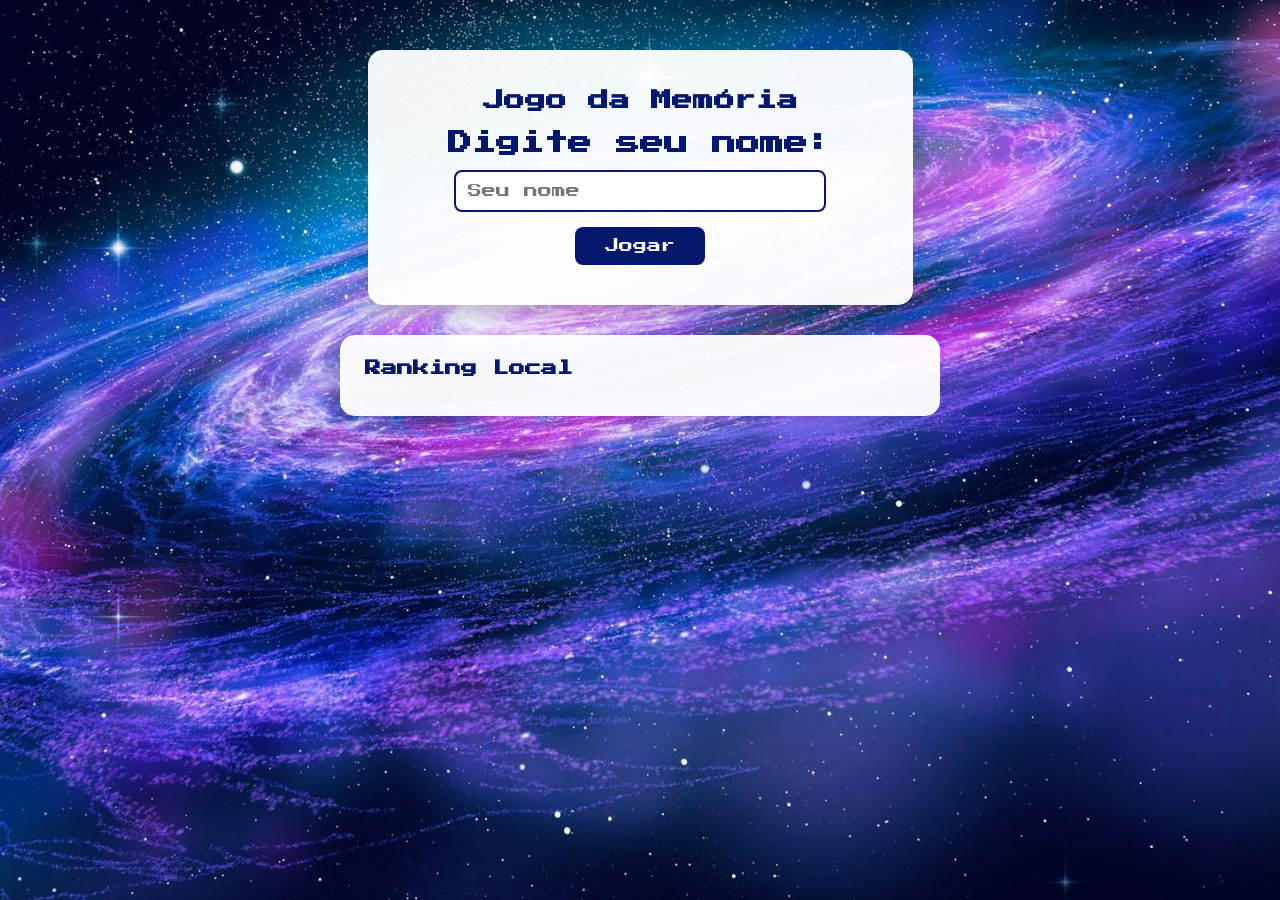
==== index.html @ 74b91667 "Update index.html" ====
<!DOCTYPE html>
<html lang="pt-BR">
<head>
  <meta charset="UTF-8" />
  <meta name="viewport" content="width=device-width, initial-scale=1.0" />
  <title>Jogo da Memória - Elementos Químicos</title>
  <link rel="shortcut icon" href="./images/brain.png" type="image/x-icon" />
  <link href="https://fonts.googleapis.com/css2?family=Press+Start+2P&display=swap" rel="stylesheet" />
  <style>
    * {
      margin: 0;
      padding: 0;
      box-sizing: border-box;
      font-family: 'Press Start 2P', cursive;
    }

    body {
      background: url('./images/bg.jpeg') no-repeat center center fixed;
      background-size: cover;
      display: flex;
      flex-direction: column;
      align-items: center;
      min-height: 100vh;
      color: #05186d;
      padding-bottom: 40px;
    }

    .start-screen {
      background: rgba(255, 255, 255, 0.95);
      padding: 40px;
      border-radius: 15px;
      text-align: center;
      box-shadow: 0 8px 20px rgba(0, 0, 0, 0.2);
      margin-top: 50px;
      animation: fadeIn 1s ease-in-out;
    }

    .start-screen h1 {
      font-size: 1.3em;
      margin-bottom: 20px;
    }

    .start-screen input {
      padding: 12px;
      font-size: 14px;
      border-radius: 8px;
      border: 2px solid #05186d;
      width: 80%;
      margin: 15px 0;
      outline: none;
    }

    .start-screen button {
      padding: 12px 30px;
      font-size: 14px;
      background-color: #05186d;
      color: white;
      border: none;
      border-radius: 8px;
      cursor: pointer;
      transition: 0.3s;
    }

    .start-screen button:hover {
      background-color: #0d2fa3;
    }

    @keyframes fadeIn {
      from { opacity: 0; transform: translateY(-20px); }
      to { opacity: 1; transform: translateY(0); }
    }

    main {
      display: none;
      flex-direction: column;
      align-items: center;
      width: 100%;
      padding: 20px;
    }

    header {
      background: rgba(255, 255, 255, 0.8);
      padding: 20px;
      margin-bottom: 20px;
      border-radius: 10px;
      display: flex;
      justify-content: space-around;
      width: 90%;
      max-width: 800px;
      font-size: 0.8em;
    }

    .game-panel {
      margin-bottom: 20px;
    }

    .game-panel button {
      padding: 10px 20px;
      font-size: 12px;
      background: #05186d;
      color: white;
      border: none;
      border-radius: 8px;
      cursor: pointer;
    }

    .grid {
      display: grid;
      grid-template-columns: repeat(auto-fit, minmax(100px, 1fr));
      gap: 15px;
      width: 90%;
      max-width: 800px;
    }

    .card {
      aspect-ratio: 3 / 4;
      border-radius: 10px;
      position: relative;
      transform-style: preserve-3d;
      transition: 0.5s;
      cursor: pointer;
    }

    .face {
      position: absolute;
      width: 100%;
      height: 100%;
      background-size: cover;
      background-position: center;
      border: 3px solid #05186d;
      border-radius: 10px;
      backface-visibility: hidden;
    }

    .front {
      transform: rotateY(180deg);
    }

    .back {
      background-image: url('./images/back.png');
    }

    .reveal-card {
      transform: rotateY(180deg);
    }

    .disabled-card {
      filter: grayscale(1);
      opacity: 0.4;
    }

    .card.shuffle-effect {
      animation: shuffle-spin 0.6s ease-in-out;
    }

    @keyframes shuffle-spin {
      0% { transform: rotateY(0deg); }
      50% { transform: rotateY(180deg); }
      100% { transform: rotateY(0deg); }
    }

    .ranking {
      margin-top: 30px;
      background: rgba(255, 255, 255, 0.95);
      padding: 25px;
      border-radius: 15px;
      width: 90%;
      max-width: 600px;
      box-shadow: 0 6px 18px rgba(0, 0, 0, 0.1);
    }

    .ranking h2 {
      font-size: 1em;
      margin-bottom: 15px;
      color: #05186d;
    }

    .ranking ul {
      list-style: none;
      padding: 0;
    }

    .ranking li {
      margin-bottom: 10px;
      padding: 10px;
      background-color: #e6f0ff;
      border-radius: 8px;
      font-size: 0.8em;
      display: flex;
      justify-content: space-between;
    }

    .ranking li:nth-child(1)::before {
      content: "🥇 ";
    }

    .ranking li:nth-child(2)::before {
      content: "🥈 ";
    }

    .ranking li:nth-child(3)::before {
      content: "🥉 ";
    }
  </style>
</head>
<body>
  <div class="start-screen">
    <h1>Jogo da Memória</h1>
    <h2>Digite seu nome:</h2>
    <input type="text" class="input-name" placeholder="Seu nome" />
    <button class="start-button">Jogar</button>
  </div>

  <main>
    <header>
      <span class="player">Jogador</span>
      <span>Tempo: <span class="timer">0</span>s</span>
      <span>Tentativas: <span class="attempts">0</span></span>
    </header>

    <div class="game-panel">
      <button id="music-toggle-btn">Ligar Música</button>
      <audio id="background-music" loop>
        <source src="./sounds/bg.mp3" type="audio/mpeg" />
      </audio>
    </div>

    <section class="grid"></section>
  </main>

  <section class="ranking">
    <h2>Ranking Local</h2>
    <ul id="ranking-list"></ul>
  </section>

  <script>
    const startScreen = document.querySelector('.start-screen');
    const startButton = document.querySelector('.start-button');
    const inputName = document.querySelector('.input-name');
    const main = document.querySelector('main');
    const spanPlayer = document.querySelector('.player');
    const timer = document.querySelector('.timer');
    const attempts = document.querySelector('.attempts');
    const grid = document.querySelector('.grid');
    const rankingList = document.getElementById('ranking-list');

    const soundStart = new Audio('./sounds/start.mp3');
    const soundFlip = new Audio('./sounds/flip.mp3');
    const soundMatch = new Audio('./sounds/match.mp3');
    const soundMismatch = new Audio('./sounds/mismatch.mp3');
    const soundWin = new Audio('./sounds/win.mp3');

    const musicToggleButton = document.getElementById('music-toggle-btn');
    const backgroundMusic = document.getElementById('background-music');
    let isMusicOn = false;

    const pairs = [
      { id: 'ouro', pair: ['ouro', 'ouro2'] },
      { id: 'ferro', pair: ['ferro', 'ferro2'] },
      { id: 'cesio', pair: ['cesio', 'cesio2'] },
      { id: 'litio', pair: ['litio', 'litio2'] },
      { id: 'hidrogenio', pair: ['hidrogenio', 'hidrogenio2'] },
      { id: 'sodio', pair: ['sodio', 'sodio2'] },
      { id: 'uranio', pair: ['uranio', 'uranio2'] },
      { id: 'aluminio', pair: ['aluminio', 'aluminio2'] },
      { id: 'galio', pair: ['galio', 'galio2'] },
      { id: 'boro', pair: ['boro', 'boro2'] }
    ];

    const charactersList = pairs.flatMap(p => p.pair);
    const getBaseId = (name) => name.replace(/[0-9]/g, '');

    let firstCard = '';
    let secondCard = '';
    let loop;
    let attemptCount = 0;
    let playerName = '';
    let playerTime = 0;

    const createElement = (tag, className) => {
      const element = document.createElement(tag);
      element.className = className;
      return element;
    };

    const checkEndGame = () => {
      const disabledCards = document.querySelectorAll('.disabled-card');
      if (disabledCards.length === charactersList.length) {
        clearInterval(loop);
        soundWin.play();
        setTimeout(() => {
          const again = confirm(`Parabéns, ${spanPlayer.innerHTML}! Seu tempo foi de ${timer.innerHTML} segundos e você fez ${attemptCount} tentativas.\nDeseja jogar novamente?`);
          if (again) location.reload();
        }, 500);
        saveToRanking();
      }
    };

    const checkCards = () => {
      const firstCharacter = getBaseId(firstCard.getAttribute('data-character'));
      const secondCharacter = getBaseId(secondCard.getAttribute('data-character'));

      if (firstCharacter === secondCharacter) {
        soundMatch.play();
        firstCard.firstChild.classList.add('disabled-card');
        secondCard.firstChild.classList.add('disabled-card');
        firstCard = '';
        secondCard = '';
        checkEndGame();
      } else {
        soundMismatch.play();
        setTimeout(() => {
          firstCard.classList.remove('reveal-card');
          secondCard.classList.remove('reveal-card');
          firstCard = '';
          secondCard = '';
        }, 600);
      }
    };

    const revealCard = ({ target }) => {
      if (target.parentNode.classList.contains('reveal-card') || secondCard) return;
      target.parentNode.classList.add('reveal-card');
      soundFlip.play();

      if (!firstCard) {
        firstCard = target.parentNode;
      } else {
        secondCard = target.parentNode;
        checkCards();
      }

      attemptCount++;
      attempts.innerHTML = attemptCount;
    };

    const createCard = (character) => {
      const card = createElement('div', 'card');
      const front = createElement('div', 'face front');
      const back = createElement('div', 'face back');

      front.style.backgroundImage = `url('./images/${character}.png')`;

      card.appendChild(front);
      card.appendChild(back);

      card.setAttribute('data-character', character);
      card.addEventListener('click', revealCard);

      return card;
    };

    const loadGame = () => {
      const shuffled = charactersList.sort(() => Math.random() - 0.5);
      grid.innerHTML = '';

      shuffled.forEach(character => {
        const card = createCard(character);
        grid.appendChild(card);
      });

      const allCards = document.querySelectorAll('.card');
      allCards.forEach(card => card.classList.add('reveal-card'));

      setTimeout(() => {
        allCards.forEach(card => card.classList.remove('reveal-card'));

        setTimeout(() => {
          allCards.forEach((card, index) => {
            setTimeout(() => {
              card.classList.add('shuffle-effect');
              setTimeout(() => card.classList.remove('shuffle-effect'), 600);
            }, index * 20);
          });
        }, 300);

      }, 1450);
    };

    const startTimer = () => {
      let time = 0;
      loop = setInterval(() => {
        timer.innerHTML = ++time;
        playerTime = time;
      }, 1000);
    };

    const loadRanking = () => {
      const ranking = JSON.parse(localStorage.getItem('ranking')) || [];
      const sorted = ranking.sort((a, b) => a.time - b.time);
      rankingList.innerHTML = sorted.map((player, index) => {
        const highlight = player.name === playerName ? 'style="background:#d6ffd6;"' : '';
        return `<li ${highlight}>${index + 1}. ${player.name} - ${player.time}s</li>`;
      }).join('');
    };

    const saveToRanking = () => {
      const ranking = JSON.parse(localStorage.getItem('ranking')) || [];
      ranking.push({ name: playerName, time: playerTime });
      localStorage.setItem('ranking', JSON.stringify(ranking));
      loadRanking();
    };

    startButton.addEventListener('click', () => {
      playerName = inputName.value.trim();
      if (!playerName) return alert("Digite seu nome!");
      spanPlayer.innerHTML = playerName;
      startScreen.style.display = 'none';
      main.style.display = 'flex';
      soundStart.play();
      startTimer();
      loadGame();
    });

    musicToggleButton.addEventListener('click', () => {
      if (isMusicOn) {
        backgroundMusic.pause();
        musicToggleButton.textContent = 'Ligar Música';
      } else {
        backgroundMusic.play();
        musicToggleButton.textContent = 'Desligar Música';
      }
      isMusicOn = !isMusicOn;
    });

    window.addEventListener('load', loadRanking);
  </script>
</body>
</html>
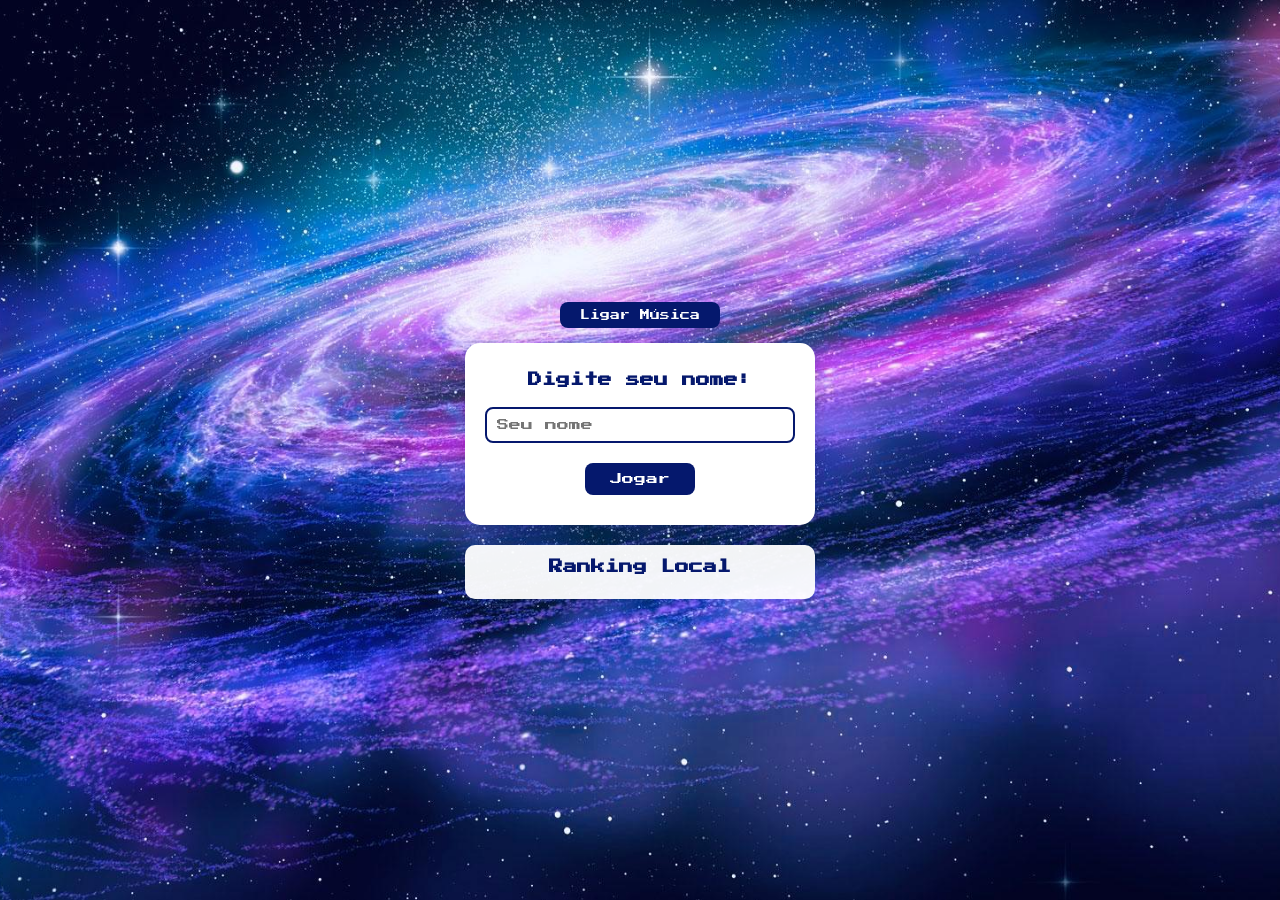
==== commit dc7a4b35: "Update index.html" ====
--- a/index.html
+++ b/index.html
@@ -4,7 +4,7 @@
   <meta charset="UTF-8" />
   <meta name="viewport" content="width=device-width, initial-scale=1.0" />
   <title>Jogo da Memória - Elementos Químicos</title>
-  <link rel="shortcut icon" href="./images/brain.png" type="image/x-icon" />
+  <link rel="shortcut icon" href="./images/brain.png" type="image/x-icon">
   <link href="https://fonts.googleapis.com/css2?family=Press+Start+2P&display=swap" rel="stylesheet" />
   <style>
     * {
@@ -15,59 +15,55 @@
     }
 
     body {
-      background: url('./images/bg.jpeg') no-repeat center center fixed;
+      background-image: url('./images/bg.jpeg');
       background-size: cover;
+      background-position: center;
+      min-height: 100vh;
       display: flex;
+      align-items: center;
+      justify-content: center;
       flex-direction: column;
-      align-items: center;
-      min-height: 100vh;
-      color: #05186d;
-      padding-bottom: 40px;
+      padding: 20px;
     }
 
     .start-screen {
-      background: rgba(255, 255, 255, 0.95);
-      padding: 40px;
+      background: #fff;
+      padding: 30px 20px;
       border-radius: 15px;
       text-align: center;
-      box-shadow: 0 8px 20px rgba(0, 0, 0, 0.2);
-      margin-top: 50px;
-      animation: fadeIn 1s ease-in-out;
-    }
-
-    .start-screen h1 {
-      font-size: 1.3em;
+      box-shadow: 0 6px 18px rgba(0, 0, 0, 0.15);
+      width: 100%;
+      max-width: 350px;
+    }
+
+    .start-screen h2 {
       margin-bottom: 20px;
+      font-size: 14px;
+      color: #05186d;
     }
 
     .start-screen input {
-      padding: 12px;
-      font-size: 14px;
+      padding: 10px;
+      font-size: 12px;
       border-radius: 8px;
       border: 2px solid #05186d;
-      width: 80%;
-      margin: 15px 0;
-      outline: none;
+      width: 100%;
+      margin-bottom: 20px;
     }
 
     .start-screen button {
-      padding: 12px 30px;
-      font-size: 14px;
+      padding: 10px 25px;
+      font-size: 12px;
+      border-radius: 8px;
       background-color: #05186d;
       color: white;
       border: none;
-      border-radius: 8px;
       cursor: pointer;
       transition: 0.3s;
     }
 
     .start-screen button:hover {
       background-color: #0d2fa3;
-    }
-
-    @keyframes fadeIn {
-      from { opacity: 0; transform: translateY(-20px); }
-      to { opacity: 1; transform: translateY(0); }
     }
 
     main {
@@ -75,137 +71,126 @@
       flex-direction: column;
       align-items: center;
       width: 100%;
-      padding: 20px;
     }
 
     header {
-      background: rgba(255, 255, 255, 0.8);
-      padding: 20px;
-      margin-bottom: 20px;
+      display: flex;
+      justify-content: space-between;
+      background-color: rgba(255, 255, 255, 0.85);
+      font-size: 10px;
+      width: 100%;
+      max-width: 350px;
+      padding: 15px;
+      margin-bottom: 10px;
+      border-radius: 8px;
+    }
+
+    .grid {
+      display: grid;
+      grid-template-columns: repeat(3, 1fr);
+      gap: 10px;
+      max-width: 350px;
+      width: 100%;
+    }
+
+    .card {
+      width: 100%;
+      aspect-ratio: 3 / 4;
+      position: relative;
+      transform-style: preserve-3d;
+      transition: transform 0.4s ease;
+    }
+
+    .face {
+      width: 100%;
+      height: 100%;
+      position: absolute;
+      background-size: cover;
+      background-position: center;
+      border: 4px solid #05186d;
+      border-radius: 5px;
+    }
+
+    .front {
+      transform: rotateY(180deg);
+    }
+
+    .back {
+      background-image: url('./images/back.png');
+      backface-visibility: hidden;
+    }
+
+    .reveal-card {
+      transform: rotateY(180deg);
+    }
+
+    .disabled-card {
+      filter: grayscale(1);
+      opacity: 0.4;
+    }
+
+    .ranking {
+      background: rgba(255, 255, 255, 0.95);
+      padding: 15px;
       border-radius: 10px;
+      margin-top: 20px;
+      max-width: 350px;
+      width: 100%;
+    }
+
+    .ranking h2 {
+      font-size: 14px;
+      color: #05186d;
+      margin-bottom: 10px;
+      text-align: center;
+    }
+
+    .ranking ul {
+      list-style: none;
+      padding: 0;
+      font-size: 10px;
+    }
+
+    .ranking li {
+      padding: 5px 10px;
+      margin-bottom: 5px;
+      background: #e6f0ff;
+      border-radius: 6px;
       display: flex;
-      justify-content: space-around;
-      width: 90%;
-      max-width: 800px;
-      font-size: 0.8em;
-    }
-
-    .game-panel {
-      margin-bottom: 20px;
-    }
-
-    .game-panel button {
-      padding: 10px 20px;
-      font-size: 12px;
+      justify-content: space-between;
+    }
+
+    .ranking li:nth-child(1)::before {
+      content: "🥇 ";
+    }
+
+    .ranking li:nth-child(2)::before {
+      content: "🥈 ";
+    }
+
+    .ranking li:nth-child(3)::before {
+      content: "🥉 ";
+    }
+
+    #music-toggle-btn {
+      margin-bottom: 15px;
+      font-size: 10px;
+      padding: 8px 20px;
+      border-radius: 8px;
       background: #05186d;
       color: white;
       border: none;
-      border-radius: 8px;
       cursor: pointer;
-    }
-
-    .grid {
-      display: grid;
-      grid-template-columns: repeat(auto-fit, minmax(100px, 1fr));
-      gap: 15px;
-      width: 90%;
-      max-width: 800px;
-    }
-
-    .card {
-      aspect-ratio: 3 / 4;
-      border-radius: 10px;
-      position: relative;
-      transform-style: preserve-3d;
-      transition: 0.5s;
-      cursor: pointer;
-    }
-
-    .face {
-      position: absolute;
-      width: 100%;
-      height: 100%;
-      background-size: cover;
-      background-position: center;
-      border: 3px solid #05186d;
-      border-radius: 10px;
-      backface-visibility: hidden;
-    }
-
-    .front {
-      transform: rotateY(180deg);
-    }
-
-    .back {
-      background-image: url('./images/back.png');
-    }
-
-    .reveal-card {
-      transform: rotateY(180deg);
-    }
-
-    .disabled-card {
-      filter: grayscale(1);
-      opacity: 0.4;
-    }
-
-    .card.shuffle-effect {
-      animation: shuffle-spin 0.6s ease-in-out;
-    }
-
-    @keyframes shuffle-spin {
-      0% { transform: rotateY(0deg); }
-      50% { transform: rotateY(180deg); }
-      100% { transform: rotateY(0deg); }
-    }
-
-    .ranking {
-      margin-top: 30px;
-      background: rgba(255, 255, 255, 0.95);
-      padding: 25px;
-      border-radius: 15px;
-      width: 90%;
-      max-width: 600px;
-      box-shadow: 0 6px 18px rgba(0, 0, 0, 0.1);
-    }
-
-    .ranking h2 {
-      font-size: 1em;
-      margin-bottom: 15px;
-      color: #05186d;
-    }
-
-    .ranking ul {
-      list-style: none;
-      padding: 0;
-    }
-
-    .ranking li {
-      margin-bottom: 10px;
-      padding: 10px;
-      background-color: #e6f0ff;
-      border-radius: 8px;
-      font-size: 0.8em;
-      display: flex;
-      justify-content: space-between;
-    }
-
-    .ranking li:nth-child(1)::before {
-      content: "🥇 ";
-    }
-
-    .ranking li:nth-child(2)::before {
-      content: "🥈 ";
-    }
-
-    .ranking li:nth-child(3)::before {
-      content: "🥉 ";
     }
   </style>
 </head>
 <body>
+  <button id="music-toggle-btn">Ligar Música</button>
+  <audio id="background-music" loop>
+    <source src="Antoine Dufour - Talk (Coldplay).mp3" type="audio/mpeg">
+  </audio>
+
   <div class="start-screen">
-    <h1>Jogo da Memória</h1>
     <h2>Digite seu nome:</h2>
     <input type="text" class="input-name" placeholder="Seu nome" />
     <button class="start-button">Jogar</button>
@@ -217,21 +202,13 @@
       <span>Tempo: <span class="timer">0</span>s</span>
       <span>Tentativas: <span class="attempts">0</span></span>
     </header>
-
-    <div class="game-panel">
-      <button id="music-toggle-btn">Ligar Música</button>
-      <audio id="background-music" loop>
-        <source src="./sounds/bg.mp3" type="audio/mpeg" />
-      </audio>
-    </div>
-
-    <section class="grid"></section>
+    <div class="grid"></div>
   </main>
 
-  <section class="ranking">
+  <div class="ranking">
     <h2>Ranking Local</h2>
     <ul id="ranking-list"></ul>
-  </section>
+  </div>
 
   <script>
     const startScreen = document.querySelector('.start-screen');
@@ -240,19 +217,9 @@
     const main = document.querySelector('main');
     const spanPlayer = document.querySelector('.player');
     const timer = document.querySelector('.timer');
+    const grid = document.querySelector('.grid');
     const attempts = document.querySelector('.attempts');
-    const grid = document.querySelector('.grid');
     const rankingList = document.getElementById('ranking-list');
-
-    const soundStart = new Audio('./sounds/start.mp3');
-    const soundFlip = new Audio('./sounds/flip.mp3');
-    const soundMatch = new Audio('./sounds/match.mp3');
-    const soundMismatch = new Audio('./sounds/mismatch.mp3');
-    const soundWin = new Audio('./sounds/win.mp3');
-
-    const musicToggleButton = document.getElementById('music-toggle-btn');
-    const backgroundMusic = document.getElementById('background-music');
-    let isMusicOn = false;
 
     const pairs = [
       { id: 'ouro', pair: ['ouro', 'ouro2'] },
@@ -277,6 +244,12 @@
     let playerName = '';
     let playerTime = 0;
 
+    const soundStart = new Audio('./sounds/start.mp3');
+    const soundFlip = new Audio('./sounds/flip.mp3');
+    const soundMatch = new Audio('./sounds/match.mp3');
+    const soundMismatch = new Audio('./sounds/mismatch.mp3');
+    const soundWin = new Audio('./sounds/win.mp3');
+
     const createElement = (tag, className) => {
       const element = document.createElement(tag);
       element.className = className;
@@ -289,7 +262,7 @@
         clearInterval(loop);
         soundWin.play();
         setTimeout(() => {
-          const again = confirm(`Parabéns, ${spanPlayer.innerHTML}! Seu tempo foi de ${timer.innerHTML} segundos e você fez ${attemptCount} tentativas.\nDeseja jogar novamente?`);
+          const again = confirm(`Parabéns, ${spanPlayer.innerHTML}! Tempo: ${timer.innerHTML}s | Tentativas: ${attemptCount}\nJogar novamente?`);
           if (again) location.reload();
         }, 500);
         saveToRanking();
@@ -322,14 +295,12 @@
       if (target.parentNode.classList.contains('reveal-card') || secondCard) return;
       target.parentNode.classList.add('reveal-card');
       soundFlip.play();
-
       if (!firstCard) {
         firstCard = target.parentNode;
       } else {
         secondCard = target.parentNode;
         checkCards();
       }
-
       attemptCount++;
       attempts.innerHTML = attemptCount;
     };
@@ -338,43 +309,18 @@
       const card = createElement('div', 'card');
       const front = createElement('div', 'face front');
       const back = createElement('div', 'face back');
-
       front.style.backgroundImage = `url('./images/${character}.png')`;
-
       card.appendChild(front);
       card.appendChild(back);
-
       card.setAttribute('data-character', character);
       card.addEventListener('click', revealCard);
-
       return card;
     };
 
     const loadGame = () => {
       const shuffled = charactersList.sort(() => Math.random() - 0.5);
       grid.innerHTML = '';
-
-      shuffled.forEach(character => {
-        const card = createCard(character);
-        grid.appendChild(card);
-      });
-
-      const allCards = document.querySelectorAll('.card');
-      allCards.forEach(card => card.classList.add('reveal-card'));
-
-      setTimeout(() => {
-        allCards.forEach(card => card.classList.remove('reveal-card'));
-
-        setTimeout(() => {
-          allCards.forEach((card, index) => {
-            setTimeout(() => {
-              card.classList.add('shuffle-effect');
-              setTimeout(() => card.classList.remove('shuffle-effect'), 600);
-            }, index * 20);
-          });
-        }, 300);
-
-      }, 1450);
+      shuffled.forEach(character => grid.appendChild(createCard(character)));
     };
 
     const startTimer = () => {
@@ -388,9 +334,9 @@
     const loadRanking = () => {
       const ranking = JSON.parse(localStorage.getItem('ranking')) || [];
       const sorted = ranking.sort((a, b) => a.time - b.time);
-      rankingList.innerHTML = sorted.map((player, index) => {
-        const highlight = player.name === playerName ? 'style="background:#d6ffd6;"' : '';
-        return `<li ${highlight}>${index + 1}. ${player.name} - ${player.time}s</li>`;
+      rankingList.innerHTML = sorted.map((p, i) => {
+        const highlight = p.name === playerName ? 'style="background:#d6ffd6;"' : '';
+        return `<li ${highlight}>${i + 1}. ${p.name} - ${p.time}s</li>`;
       }).join('');
     };
 
@@ -412,6 +358,10 @@
       loadGame();
     });
 
+    const musicToggleButton = document.getElementById('music-toggle-btn');
+    const backgroundMusic = document.getElementById('background-music');
+    let isMusicOn = false;
+
     musicToggleButton.addEventListener('click', () => {
       if (isMusicOn) {
         backgroundMusic.pause();
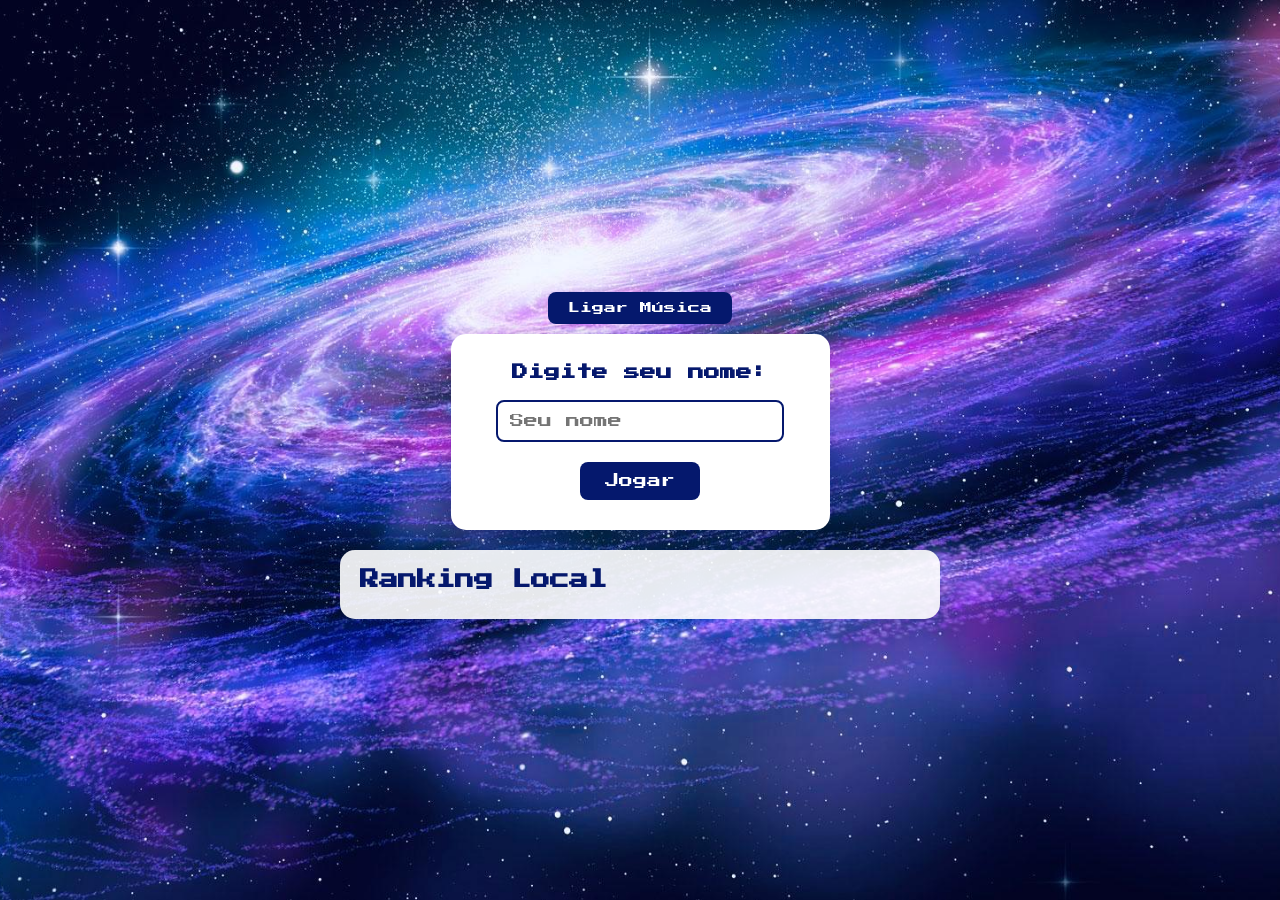
==== commit 15c2f307: "Update index.html" ====
--- a/index.html
+++ b/index.html
@@ -28,83 +28,83 @@
 
     .start-screen {
       background: #fff;
-      padding: 30px 20px;
+      padding: 30px;
       border-radius: 15px;
       text-align: center;
-      box-shadow: 0 6px 18px rgba(0, 0, 0, 0.15);
-      width: 100%;
-      max-width: 350px;
+      box-shadow: 0 8px 20px rgba(0, 0, 0, 0.2);
     }
 
     .start-screen h2 {
       margin-bottom: 20px;
+      font-size: 1em;
+      color: #05186d;
+    }
+
+    .start-screen input {
+      padding: 12px;
       font-size: 14px;
-      color: #05186d;
-    }
-
-    .start-screen input {
-      padding: 10px;
-      font-size: 12px;
       border-radius: 8px;
       border: 2px solid #05186d;
-      width: 100%;
+      width: 90%;
       margin-bottom: 20px;
+      outline: none;
     }
 
     .start-screen button {
-      padding: 10px 25px;
-      font-size: 12px;
+      padding: 12px 25px;
+      font-size: 14px;
+      cursor: pointer;
       border-radius: 8px;
       background-color: #05186d;
       color: white;
       border: none;
-      cursor: pointer;
-      transition: 0.3s;
-    }
-
-    .start-screen button:hover {
-      background-color: #0d2fa3;
     }
 
     main {
       display: none;
       flex-direction: column;
+      width: 100%;
       align-items: center;
-      width: 100%;
+      justify-content: center;
+      padding: 20px 0;
     }
 
     header {
       display: flex;
-      justify-content: space-between;
-      background-color: rgba(255, 255, 255, 0.85);
-      font-size: 10px;
-      width: 100%;
-      max-width: 350px;
-      padding: 15px;
-      margin-bottom: 10px;
-      border-radius: 8px;
+      align-items: center;
+      justify-content: space-around;
+      background-color: rgba(255, 255, 255, 0.8);
+      font-size: 1em;
+      width: 100%;
+      max-width: 800px;
+      padding: 20px;
+      margin-bottom: 20px;
+      border-radius: 5px;
     }
 
     .grid {
       display: grid;
-      grid-template-columns: repeat(3, 1fr);
+      grid-template-columns: repeat(5, 1fr);
       gap: 10px;
-      max-width: 350px;
-      width: 100%;
+      width: 100%;
+      max-width: 900px;
     }
 
     .card {
-      width: 100%;
-      aspect-ratio: 3 / 4;
+      aspect-ratio: 3/4;
+      width: 100%;
+      border-radius: 5px;
       position: relative;
       transform-style: preserve-3d;
-      transition: transform 0.4s ease;
+      transition: transform 0.5s;
+      cursor: pointer;
     }
 
     .face {
       width: 100%;
       height: 100%;
       position: absolute;
+      backface-visibility: hidden;
       background-size: cover;
       background-position: center;
       border: 4px solid #05186d;
@@ -117,7 +117,6 @@
 
     .back {
       background-image: url('./images/back.png');
-      backface-visibility: hidden;
     }
 
     .reveal-card {
@@ -125,37 +124,35 @@
     }
 
     .disabled-card {
-      filter: grayscale(1);
-      opacity: 0.4;
+      filter: saturate(0);
+      opacity: 0.5;
     }
 
     .ranking {
-      background: rgba(255, 255, 255, 0.95);
-      padding: 15px;
-      border-radius: 10px;
       margin-top: 20px;
-      max-width: 350px;
+      background: rgba(255, 255, 255, 0.9);
+      padding: 20px;
+      border-radius: 15px;
+      max-width: 600px;
       width: 100%;
     }
 
     .ranking h2 {
-      font-size: 14px;
+      margin-bottom: 10px;
+      font-size: 1.2em;
       color: #05186d;
-      margin-bottom: 10px;
-      text-align: center;
     }
 
     .ranking ul {
       list-style: none;
       padding: 0;
-      font-size: 10px;
     }
 
     .ranking li {
-      padding: 5px 10px;
-      margin-bottom: 5px;
-      background: #e6f0ff;
-      border-radius: 6px;
+      margin-bottom: 8px;
+      padding: 8px;
+      background-color: #e6f0ff;
+      border-radius: 8px;
       display: flex;
       justify-content: space-between;
     }
@@ -173,26 +170,34 @@
     }
 
     #music-toggle-btn {
-      margin-bottom: 15px;
-      font-size: 10px;
-      padding: 8px 20px;
+      margin: 10px;
+      padding: 10px 20px;
+      font-size: 12px;
+      background-color: #05186d;
+      color: #fff;
+      border: none;
       border-radius: 8px;
-      background: #05186d;
-      color: white;
-      border: none;
       cursor: pointer;
+    }
+
+    @media screen and (max-width: 768px) {
+      .grid {
+        grid-template-columns: repeat(4, 1fr);
+      }
+
+      .start-screen, .ranking, header {
+        font-size: 0.8em;
+      }
     }
   </style>
 </head>
 <body>
   <button id="music-toggle-btn">Ligar Música</button>
-  <audio id="background-music" loop>
-    <source src="Antoine Dufour - Talk (Coldplay).mp3" type="audio/mpeg">
-  </audio>
 
   <div class="start-screen">
     <h2>Digite seu nome:</h2>
     <input type="text" class="input-name" placeholder="Seu nome" />
+    <br />
     <button class="start-button">Jogar</button>
   </div>
 
@@ -210,15 +215,19 @@
     <ul id="ranking-list"></ul>
   </div>
 
+  <audio id="background-music" loop>
+    <source src="Antoine Dufour - Talk (Coldplay).mp3" type="audio/mpeg">
+  </audio>
+
   <script>
-    const startScreen = document.querySelector('.start-screen');
     const startButton = document.querySelector('.start-button');
     const inputName = document.querySelector('.input-name');
+    const startScreen = document.querySelector('.start-screen');
     const main = document.querySelector('main');
     const spanPlayer = document.querySelector('.player');
     const timer = document.querySelector('.timer');
+    const attempts = document.querySelector('.attempts');
     const grid = document.querySelector('.grid');
-    const attempts = document.querySelector('.attempts');
     const rankingList = document.getElementById('ranking-list');
 
     const pairs = [
@@ -237,12 +246,8 @@
     const charactersList = pairs.flatMap(p => p.pair);
     const getBaseId = (name) => name.replace(/[0-9]/g, '');
 
-    let firstCard = '';
-    let secondCard = '';
-    let loop;
-    let attemptCount = 0;
-    let playerName = '';
-    let playerTime = 0;
+    let firstCard = '', secondCard = '', loop;
+    let attemptCount = 0, playerTime = 0, playerName = '';
 
     const soundStart = new Audio('./sounds/start.mp3');
     const soundFlip = new Audio('./sounds/flip.mp3');
@@ -262,7 +267,7 @@
         clearInterval(loop);
         soundWin.play();
         setTimeout(() => {
-          const again = confirm(`Parabéns, ${spanPlayer.innerHTML}! Tempo: ${timer.innerHTML}s | Tentativas: ${attemptCount}\nJogar novamente?`);
+          const again = confirm(`Parabéns, ${spanPlayer.innerHTML}! Seu tempo foi de ${timer.innerHTML}s com ${attemptCount} tentativas.\nDeseja jogar novamente?`);
           if (again) location.reload();
         }, 500);
         saveToRanking();
@@ -287,7 +292,7 @@
           secondCard.classList.remove('reveal-card');
           firstCard = '';
           secondCard = '';
-        }, 600);
+        }, 700);
       }
     };
 
@@ -295,14 +300,15 @@
       if (target.parentNode.classList.contains('reveal-card') || secondCard) return;
       target.parentNode.classList.add('reveal-card');
       soundFlip.play();
+
       if (!firstCard) {
         firstCard = target.parentNode;
       } else {
         secondCard = target.parentNode;
         checkCards();
       }
-      attemptCount++;
-      attempts.innerHTML = attemptCount;
+
+      attempts.textContent = ++attemptCount;
     };
 
     const createCard = (character) => {
@@ -310,6 +316,7 @@
       const front = createElement('div', 'face front');
       const back = createElement('div', 'face back');
       front.style.backgroundImage = `url('./images/${character}.png')`;
+
       card.appendChild(front);
       card.appendChild(back);
       card.setAttribute('data-character', character);
@@ -326,7 +333,7 @@
     const startTimer = () => {
       let time = 0;
       loop = setInterval(() => {
-        timer.innerHTML = ++time;
+        timer.textContent = ++time;
         playerTime = time;
       }, 1000);
     };
@@ -350,7 +357,7 @@
     startButton.addEventListener('click', () => {
       playerName = inputName.value.trim();
       if (!playerName) return alert("Digite seu nome!");
-      spanPlayer.innerHTML = playerName;
+      spanPlayer.textContent = playerName;
       startScreen.style.display = 'none';
       main.style.display = 'flex';
       soundStart.play();
@@ -377,3 +384,4 @@
   </script>
 </body>
 </html>
+
